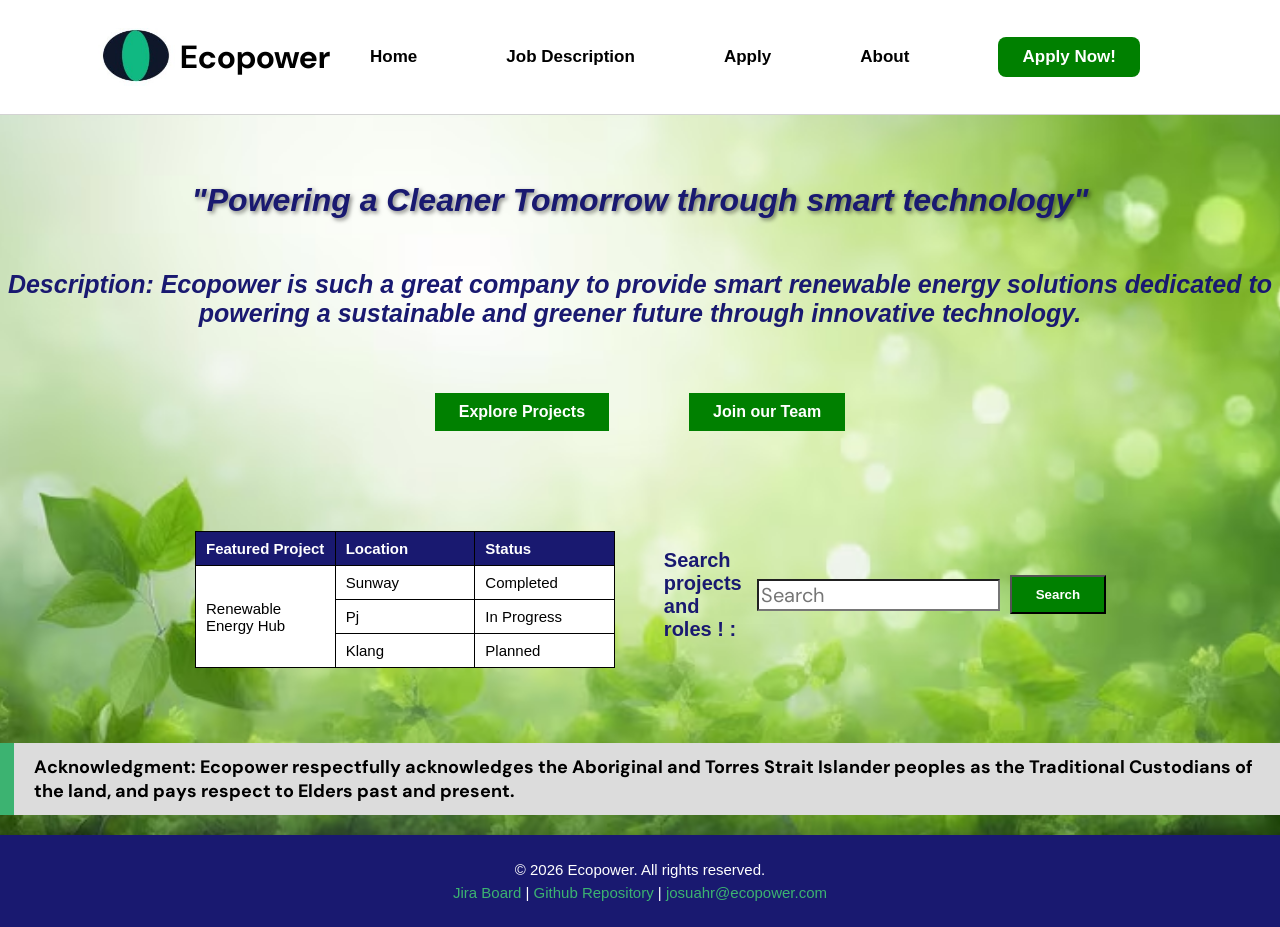
==== index.html @ cb5a56b8 "Merge branch 'main' of https://github.com/ChongYeeSan/COS10026-Web_Technology_Project_Part1" ====
<!DOCTYPE html>
<html lang="en">
<head>
  <link href="css/styles.css" rel="stylesheet">
  <meta charset="utf-8" />
  <meta name="viewport" content="width=device-width, initial-scale=1.0" />
  <meta name="description" content="Ecopower renewable energy solutions and career website."  />
  <meta name="keywords" content="HTML5, renewable energy, Ecopower, jobs" />
  <meta name="author" content="Group 03 Team Members"  />
  <title>Ecopower - Home</title>

<style>.hero-banner h2 { text-shadow: 2px 2px 4px rgba(5, 5, 2, 0.5); }</style>

</head>

<body>
  
  <header class="site-header fluid">
    <div class="header-container navbar ">
    <div class="brand-group">

    <img src="images/logo.png" alt="Ecopower Logo" class="logo-img">
    <h1 class="brand-title" style="color:black; margin:0;">Ecopower</h1>
    </div>

     <nav  class="nav-links-group">
       <a href="index.html">Home</a>
      <a href="jobs.html">Job Description</a> 
      <a href="apply.html">Apply</a> 
     <a href="about.html">About</a> 
  
    
      <a href="apply.html" class="btn-green">Apply Now!</a>
    
     </nav>
    </div>
  </header>


    <section class="hero-banner">
      <h2><em>"Powering a Cleaner Tomorrow through smart technology"</em></h2>
      <p>Description: Ecopower is such a great company to provide smart renewable energy solutions dedicated to powering a sustainable and greener future through innovative technology.</p>
      <div class="hero-btn-grp" >
     <a href="about.html" class="hero-btn">Explore Projects</a>
      <a href="jobs.html" class="hero-btn">Join our Team</a>
    </div>
    </section>

<div class="search-table-row">

     <table class="data-table">
<thead>
  <tr>
    <th>Featured Project</th>
    <th>Location</th>
    <th>Status</th>

    
  </tr>
  
</thead>
<tbody>
  <tr>
    <td rowspan="3"  >Renewable Energy Hub</td>
     <td>Sunway</td>
      <td>Completed</td>
      
  </tr>
  <tr>
 
    <td>Pj</td>
     <td>In Progress</td>
     
    </tr>
  <tr>
    
    <td>Klang</td>
    <td>Planned</td>
    
  </tr>
</tbody>
  </table> 
 
  <section class="search-section">
  
  <h3>Search projects and roles ! :</h3>
    <form action="jobs.html" method ="get" class="search-box">
    <label for="search-input" class="visually-hidden">Search projects and roles</label>
    <input type="text" id="search-input" name="query" placeholder="Search" >
        <button type="submit" class="hero-btn">Search</button>

   </form>
 </section>
</div>

 <div class="ack-box">
  <p><strong>Acknowledgment:</strong>
Ecopower respectfully acknowledges the Aboriginal and Torres Strait Islander peoples as the Traditional Custodians of the land, and pays respect to Elders past and present.
 </div>

<footer class="site-footer ">
  <div class="footer-container">
    <p>&copy; 2026 Ecopower. All rights reserved.</p>
    <p>
      <a href="https://cos10026group3.atlassian.net/jira/software/projects/SPRINT/boards/2/backlog" target="_blank">Jira Board</a> |
      <a href="https://github.com/ChongYeeSan/COS10026-Web_Technology_Project_Part1.git" target="_blank">Github Repository</a> |
      <a href="mailto:josuahr@ecopower.com">josuahr@ecopower.com</a>
    </p>
  </div>
</footer>
</body>
</html>
---- css/styles.css ----
/*1 google font*/
 @import url('https://fonts.googleapis.com/css2?family=DM+Sans:ital,opsz,wght@0,9..40,100..1000;1,9..40,100..1000&family=JetBrains+Mono:ital,wght@0,100..800;1,100..800&display=swap');
 
  /*2base styles*/
 body{margin: 0;
    min-height: 100vh;
    background-image: url('../images/eco-green.png');
    background-size: cover;
    background-position: center;
    background-repeat: no-repeat;
    background-attachment: fixed;
    font-family: 'DM Sans', sans-serif;}

 h1 {  color:  black;
     font-size: 2em;
     font-weight: bold;
     font-family: 'DM Sans', sans-serif; }

 .fluid{width: 100%;}

 /*3 header and navigation*/

 .site-header {
    background-color: white;
    border-bottom: 1px solid lightgrey;
    padding: 12px 0;}

.brand-group{display:flex;
    align-items: center;}

.logo-img{width: 90px;
    height: 90px;
    object-fit: contain;}

nav a { color: black;
    font-weight:bold;
    text-decoration: none;}
 .header-container{
    display:flex;
    justify-content: space-between;
    align-items: center;
 }

.nav-links-group{
    display:flex;
    align-items:center;
    gap: 30px;
    margin-left: 40px;
    flex: 1;
    justify-content: space-between;}


.btn-green
   {background-color: green;
    color:white;
    padding: 10px 24px;
    font-weight:bold;
    border-radius: 8px;
    display:inline-block;
    text-decoration: none;
margin-right: 50px;}


 /*4 hero banner & buttons*/

.hero-banner {
    display: flex;
    flex-direction: column;
    align-items: center;
    padding: 20px 0;
    text-align: center;
    width: 100%;
    margin:20px 0;
    border-radius: 4px;}

.hero-banner h2 {
    font-size: 2em;
    font-weight: bold;
    font-style: italic;
    color: midnightblue;}

.hero-banner p{font-size: 25px;
    font-style: italic;
    font-weight: bold;
    color: midnightblue;}


.hero-btn-grp{
    display: flex;
        justify-content:center;
        gap:80px;
    margin-top: 40px;}

.hero-btn{
        background-color: green;
         color:white;
        padding:10px 24px;
        font-weight: bold;
        text-decoration: none;}

 /*5 search section and table*/

.search-table-row{display:flex;
    flex-direction: row;
    align-items: center;
    justify-content: center;
    gap: 70px;
    width: 100%;
    margin:20px 0;
    padding: 0 20px;}

.search-table-row .search-section
{flex: 1;
max-width: 400px;
margin:0;}

.search-section{
    display :flex;
    justify-content: center;
    gap: 15px;
    align-items:center;
   padding:25px 0;}

.search-section h3{font-size: 20px;
font-weight: bold;
margin: 0;
color:midnightblue;}

.search-box{display:flex;
    align-items: center;
    gap: 10px;}

.search-box input{display:inline-block;
outline: none;
background: white;
font-size: 20px;
font-family: 'DM Sans', sans-serif;
cursor: pointer;}

.data-table{width:420px;
border-collapse:collapse;
text-align: left;
background-color:white;
font-size: 16px;
margin-top: 60px;
margin-bottom: 50px;}


.data-table th{background-color: midnightblue ;
color:white;
border:1px solid black;
padding: 8px 10px;
font-size: 15px;   }

.data-table td{
    border: 1px solid black;
    padding: 8px 10px;
    font-size: 15px;
    color: black;
    width:30%}

.data-table tbody tr{border-bottom:1px solid lightgray;
                    transition:background-color 0.2s ease;}

.data-table tbody tr:hover{
    background-color:aliceblue;}

/*6 acknowledgment box & footer*/

.ack-box {
    background-color: gainsboro;
    border-left: 14px solid mediumseagreen;
    padding:12px 20px;
    width: 100%;
    margin-top: 25px;
    margin-bottom: 20px;}

.ack-box p{margin: 0;
font-size: 18px;
font-weight: bold;
color: black;
font-style: normal;
font-family: 'DM Sans', sans-serif;}

.site-footer{background-color: midnightblue;
    width: 100%;
    margin-top:10px;
    padding:20px 0;
    text-align: center;
    margin-bottom: 0px;}

.footer-container{max-width: 960px;
margin: 0 auto ;
text-align: center;}

.footer-container p{
    color:white ;
   font-size: 15px;
   font-style:normal ;
   font-weight: normal ;
   margin: 6px 0;}

.footer-container a{color: mediumseagreen ;
    text-decoration: none;
    font-style: normal ;
    font-weight: normal ;}

.footer-container a:hover{
    text-decoration: underline;}

/*7 Accessibility & utilities*/

.visually-hidden{position: absolute;
    width: 1px;
    height: 1px;
    padding: 0;
    margin: -1px;
    overflow: hidden;
    clip: rect(0, 0, 0, 0);
    white-space: nowrap;
    border: 0;}

a:focus, button:focus, input:focus{
    outline: 3px solid mediumseagreen;
    outline-offset: 2px;}

/*8 Responsive media queries*/

@media screen and (max-width: 500px){
.nav-links-group{
    flex-direction:column;
    gap:15px;
    margin-left: 0;}

.header-container{flex-direction:column;
                  text-align: center;}
                
.hero-btn-grp{flex-direction: column;
              gap: 20px;}
            
.search-table-row{
    flex-direction: column;
    gap: 30px;
    padding: 0 10px;}

.data-table{width: 100%;
            margin-top: 20px;}}

/* ====== Apply.html CSS ====== */

/*  aligning header 1 and 2 to the center*/

h2 {
    text-align: center;
}

.apply-page main,
.apply-page .content-wrapper {
    max-width: 960px;
    margin: 0 auto;
    padding: 0 20px;
}

/* adds a curve and spacing inside the container and outside */
.apply-page form {
    background-color: gainsboro;
    border-radius: 20px;
    padding: 30px 40px;
    margin: 30px auto;
    max-width: 700px;
}

/* container is flexible and allows the
info to be row or column  */
.form-group {
    display: flex;
    flex-direction: column;
    margin-bottom: 18px;
}

/* styling of each label text */
.form-group label {
    font-weight: bold;
    margin-bottom: 6px;
    font-size: 15px;
    color: black;
}

/* attributes which are text and non text attributes are styled differently */
/* textarea has a light gray borderline*/
/* upon clicking on one of the text bar it will outline black */
.form-group input[type="text"],
.form-group input[type="date"],
.form-group input[type="number"],
.form-group input[type="email"],
.form-group input[type="tel"],
.form-group select,
/* textarea dont have a default green because it doesnt support pattern
attribute and only pattern validated feild get the green outline */
.form-group textarea:focus {
    padding: 10px 12px;
    border: 1px solid lightgray;
    border-radius: 6px;
    font-size: 15px;
    font-family: 'DM Sans', sans-serif;
    background-color: white;
    transition: border-color 0.2s ease;
}

.form-group input[type="date"]::-webkit-calendar-picker-indicator {
    display: none;
    -webkit-appearance: none;
}

/* adds curves to the border and padding to gender  */
fieldset.form-group {
    border: 1px solid lightgray;
    border-radius: 6px;
    padding: 14px 14px;
    background-color: white;
}

/* legends are bolded */
fieldset.form-group legend {
    font-weight: bold;
    color: black;
    padding: 0 6px;
}

/* label for gender and skill list are slightly bolded */
fieldset.form-group label {
    display: inline;
    font-weight: normal;
    margin-right: 20px;
    color: black;
}

/* navy color to the radio and checkbox */
fieldset.form-group input[type="radio"],
fieldset.form-group input[type="checkbox"] {
    margin-right: 6px;
    accent-color: navy;
}

.gender-fieldset {
    display: flex;
    flex-direction: column;
    gap: 10px;
    border: 1px solid lightgray;
    border-radius: 6px;
    padding: 14px 14px;
    background-color: white;
}

.gender-fieldset legend {
    font-weight: bold;
    color: black;
    padding: 0 6px;
}

.skills-fieldset {
    display: flex;
    flex-direction: column;
    gap: 10px;
}

.skill-item {
    display: flex;
    align-items: center;
    gap: 10px;
}

.skill-item label {
    margin: 0;
}

.form-group input[type="submit"],
.form-group input[type="reset"] {
    padding: 10px 28px;
    font-weight: bold;
    font-family: 'DM Sans', sans-serif;
    border: none;
    border-radius: 8px;
    cursor: pointer;
    margin-right: 12px;
}

.form-group input[type="submit"] {
    background-color: mediumseagreen;
    color: white;
}

.form-group input[type="submit"]:hover {
    background-color: seagreen;
}

.form-group input[type="reset"] {
    background-color: white;
    color: midnightblue;
    border: 1px solid lightgray;
}

.form-group input[type="reset"]:hover {
    background-color: aliceblue;
}

/* ====== About.html CSS ===== */
/*General*/
*{
    box-sizing: border-box;
}

body{
    margin:0;
    font-family: Arial, snas-serif;
    background-color: #f5f5f5;
    color: black
}

/*Header*/
header{
    background-color: white;
    padding: 12px 0px;
    border-bottom:1px solid #ddd;
}

.navbar{
    max-width: 1100px;
    margin:0 auto;

    display: flex;
    align-items:center;
    justify-content: space-between;
}

.center-img {
  display: block;       
  margin-left: auto;    
  margin-right: auto;
  width: 300px;         
}

/*Logo+Company Name4*/
.logo{
    display:flex;
    align-items: center;
    gap: 15px;
}

.logo img{
    width: 90px;
    height: 90px;
    object-fit: contain;
}

.logo span{
    font-size:38px;
    font-weight: 800;
    color:black;
}

/*LOGO SHAPE*/
.logo-shape{
    width:55px;
    height: 55px;
    border-radius: 50%;

    background: linear-gradient(
        to right,
        #26343a 0%,
        #26343a 45%,
        #43c77a 45%,
        #43c77a 65%,
        #26343a 65%,
        #26343a 100%,
    );
}

/* Menu*/
nav{
    display:flex;
    align-items:center;
    gap: 18px;
}

nav a {
    text-decoration: none;
    color:black;
    font-size:17px;
    font-weight:bold;
}

/*Apply Now Button*/
.apply-button{
    text-decoration:none;
    background-color:#10B981;
    color:white;
    padding: 10px 20px;
    border-radius: 25px;
    font-size:17px;
    font-weight: bold;
    font-style: italic;
}

/*Main Content*/

main{
    width: 90%;
    max-width: 1000px;
    margin: 25px auto;
}

/*About title*/
.about-title-box{
    color: black;
    padding: 20px;
    text-align: center;
    margin-bottom: 20px 0;
}

.about-title-box h1{
    margin: 0 0 10px 0;
    font-size: 28px;
}

.about-title-box h2{
    margin: 0;
    font-size: 20px;
    font-style:italic;
    font-weight: bold;
}

/*Section title*/
.section-title{
    font-size: 24px;
    margin-top: 30px;
}

/*Mission*/
.mission h2{
    font-size: 24px;
}

.mission-box{
    background-color: #e5e5e5;
    padding: 25px;
    min-height: 100px;
    margin-left: 0;
    margin-right: 0;
}

.mission-box p{
    margin: 0;
    font-size: 17px;
    line-height: 1.6;
}

/*Grey boxes*/
.grey-box{
    background-color: #e5e5e5;
    padding:20px 30px;
    margin-top: 10px;
    border-radius: 3px;
    line-height: 1.6;
}

/*Definition list*/
dt{
    font-weight: bold;
    margin-top: 15px;
    color: black;
}

dd{
    margin-left: 20px;
}

/*Group photo*/
.group-photo{
    background-color: #e5e5e5;
    padding: 20px;
    text-align: center;
    margin: 0;
}

.group-photo img{
    max-width: 100%;
    height:auto;
}

.group-photo figcaption{
    margin-top: 10px;
    font-style: italic;
}

/*Table*/
table{
    width: 100%;
    border-collapse: collapse;
    background-color: white;
    margin-top: 10px;
}

caption{
    background-color:#6cf3b2;
    padding: 15px;
    font-size: 20px;
    font-weight: bold;
    text-align: left;
}

th{
    background-color: #62b286;
    font-weight: bold;
}

th,
td{
    border:1px solod #a0e0c7;
    padding: 15px;
    text-align: left;
}

/*Footer*/
footer{
    text-align: center;
    padding: 20px;
    margin-top: 40px;
    background-color: navy;
    color:white;
}



/* ====== jobs.html CSS ===== */

/* this is the sidebox with recquirement 25% width */
aside{
    float: right;
    width: 25%;
    background-color: gainsboro;
    border: 2px solid midnightblue;
    box-sizing: border-box;
    box-shadow: 10px 10px 5px gray;
}

/* This is job section box styling */
.job_section {
    float: left;
    width: 60%;
    background-color: gainsboro;
    border: 8px solid mediumseagreen;
    box-sizing: border-box;
    box-shadow: 10px 10px 5px gray;
    margin-bottom: 30px;
}

/* This is to style the unorder list into square shape */
ul {
    list-style-type : square;
}
/* This is to change the word colour of all paragraphs into black color */
 p {
    color: black;
}

/* The word job description to be in center  */
#job_description{
    text-align: center;
}

/* This is to underline and situated on left side to all the heading word in job section and aside */
.heading {
    text-decoration: underline;
    text-align: left;
}

.centered_heading{
    text-decoration: overline;
    text-align: center;
    font-style: italic;
}

/* This is to clear the float box so that acknowledge part can situated at bottom */
.ack{
     background-color: gainsboro;
    border-left: 14px solid mediumseagreen;
    padding:12px 20px;
    width:100%;
    margin-top: 25px;
    margin-bottom:40px;
    clear:both;
}
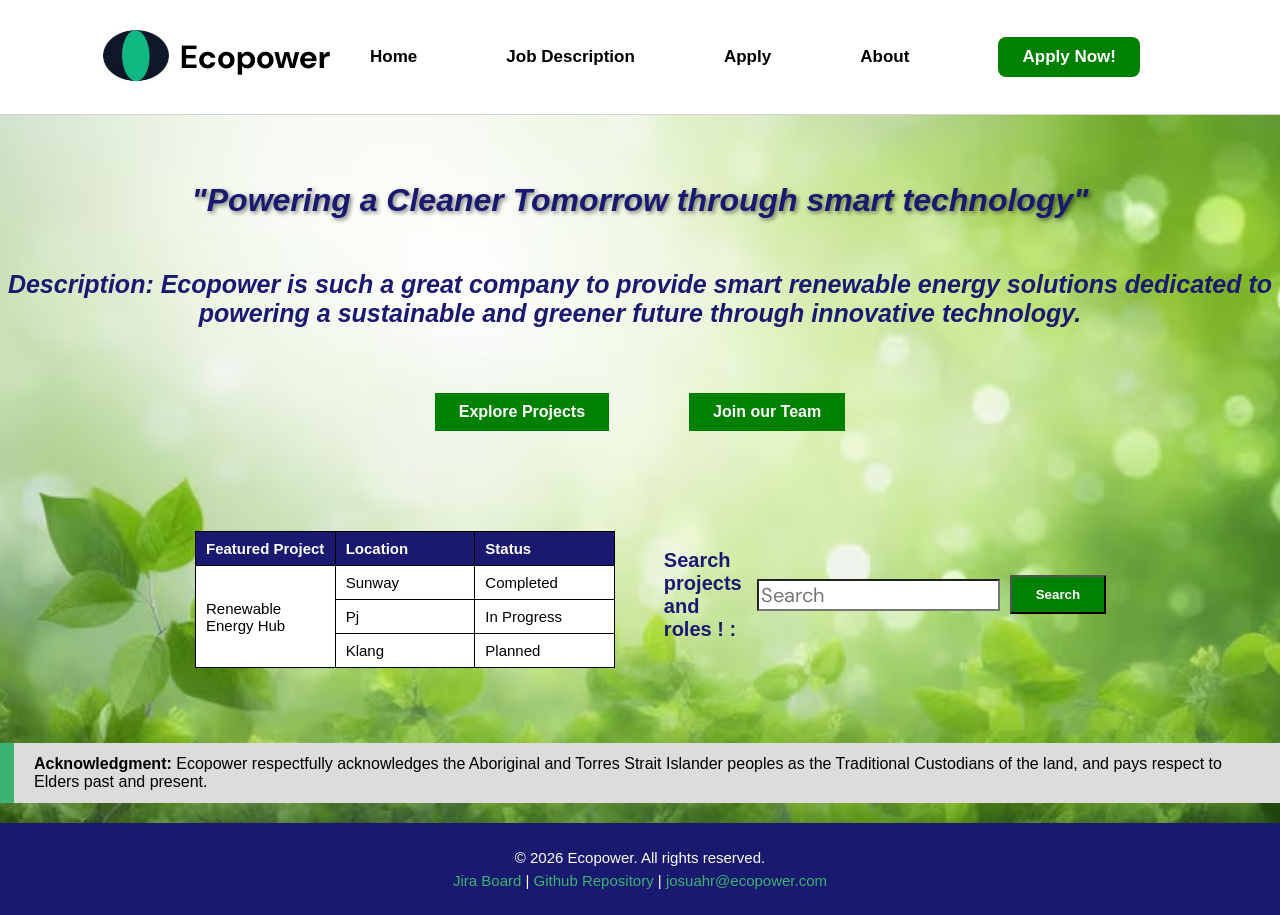
==== commit 5e64080c: "corrected minor mistake" ====
--- a/index.html
+++ b/index.html
@@ -94,7 +94,7 @@
 </div>
 
  <div class="ack-box">
-  <p><strong>Acknowledgment:</strong>
+  <strong>Acknowledgment:</strong>
 Ecopower respectfully acknowledges the Aboriginal and Torres Strait Islander peoples as the Traditional Custodians of the land, and pays respect to Elders past and present.
  </div>
 
--- a/css/styles.css
+++ b/css/styles.css
@@ -50,7 +50,6 @@
     flex: 1;
     justify-content: space-between;}
 
-
 .btn-green
    {background-color: green;
     color:white;
@@ -61,7 +60,6 @@
     text-decoration: none;
 margin-right: 50px;}
 
-
  /*4 hero banner & buttons*/
 
 .hero-banner {
@@ -84,7 +82,6 @@
     font-style: italic;
     font-weight: bold;
     color: midnightblue;}
-
 
 .hero-btn-grp{
     display: flex;
@@ -145,7 +142,6 @@
 font-size: 16px;
 margin-top: 60px;
 margin-bottom: 50px;}
-
 
 .data-table th{background-color: midnightblue ;
 color:white;
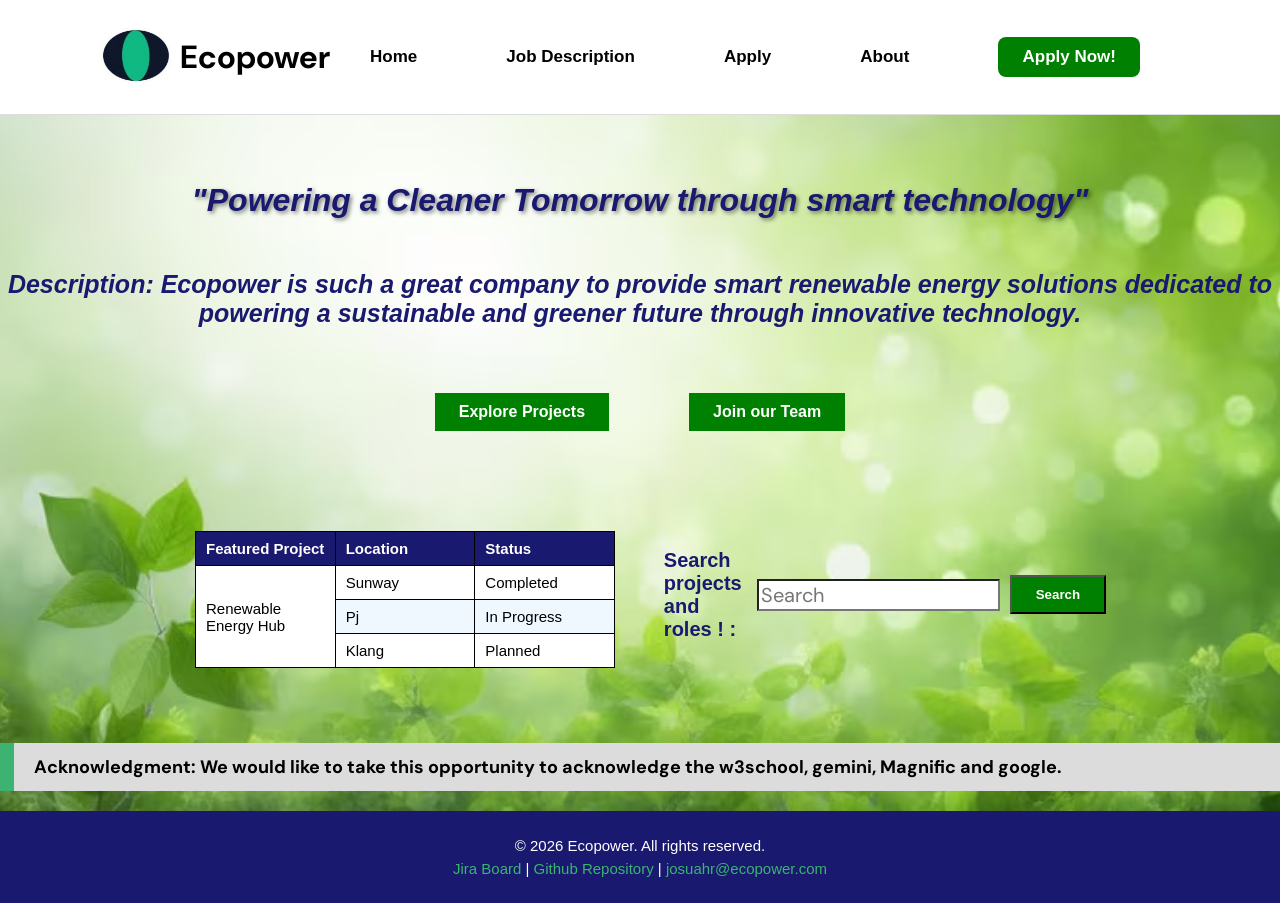
==== commit 67426e3b: "- remove the fonts on apply and jobs page - removed :focus on line 296 as it is giving border issues" ====
--- a/index.html
+++ b/index.html
@@ -24,10 +24,10 @@
     </div>
 
      <nav  class="nav-links-group">
-       <a href="index.html">Home</a>
-      <a href="jobs.html">Job Description</a> 
-      <a href="apply.html">Apply</a> 
-     <a href="about.html">About</a> 
+        <a href="index.html">Home</a>
+        <a href="jobs.html">Job Description</a> 
+        <a href="apply.html">Apply</a> 
+        <a href="about.html">About</a> 
   
     
       <a href="apply.html" class="btn-green">Apply Now!</a>
@@ -37,6 +37,8 @@
   </header>
 
 
+
+  
     <section class="hero-banner">
       <h2><em>"Powering a Cleaner Tomorrow through smart technology"</em></h2>
       <p>Description: Ecopower is such a great company to provide smart renewable energy solutions dedicated to powering a sustainable and greener future through innovative technology.</p>
@@ -94,8 +96,8 @@
 </div>
 
  <div class="ack-box">
-  <strong>Acknowledgment:</strong>
-Ecopower respectfully acknowledges the Aboriginal and Torres Strait Islander peoples as the Traditional Custodians of the land, and pays respect to Elders past and present.
+  <p><strong>Acknowledgment:</strong>
+We would like to take this opportunity to acknowledge the w3school, gemini, Magnific and google.  </p>
  </div>
 
 <footer class="site-footer ">
--- a/css/styles.css
+++ b/css/styles.css
@@ -23,7 +23,7 @@
 
  .site-header {
     background-color: white;
-    border-bottom: 1px solid lightgrey;
+    border-bottom: 1px solid #ddd;
     padding: 12px 0;}
 
 .brand-group{display:flex;
@@ -36,11 +36,6 @@
 nav a { color: black;
     font-weight:bold;
     text-decoration: none;}
- .header-container{
-    display:flex;
-    justify-content: space-between;
-    align-items: center;
- }
 
 .nav-links-group{
     display:flex;
@@ -49,6 +44,43 @@
     margin-left: 40px;
     flex: 1;
     justify-content: space-between;}
+
+ /*4 hero banner & buttons*/
+
+.hero-banner {
+    display: flex;
+    flex-direction: column;
+    align-items: center;
+    padding: 20px 0;
+    text-align: center;
+    width: 100%;
+    margin:20px 0;
+    border-radius: 4px;}
+
+.hero-banner h2 {
+    font-size: 2em;
+    font-weight: bold;
+    font-style: italic;
+    color: midnightblue;}
+
+.hero-banner p{font-size: 25px;
+    font-style: italic;
+    font-weight: bold;
+    color: midnightblue;}
+
+
+.hero-btn-grp{
+    display: flex;
+        justify-content:center;
+        gap:80px;
+    margin-top: 40px;}
+
+.hero-btn{
+        background-color: green;
+         color:white;
+        padding:10px 24px;
+        font-weight: bold;
+        text-decoration: none;}
 
 .btn-green
    {background-color: green;
@@ -60,42 +92,6 @@
     text-decoration: none;
 margin-right: 50px;}
 
- /*4 hero banner & buttons*/
-
-.hero-banner {
-    display: flex;
-    flex-direction: column;
-    align-items: center;
-    padding: 20px 0;
-    text-align: center;
-    width: 100%;
-    margin:20px 0;
-    border-radius: 4px;}
-
-.hero-banner h2 {
-    font-size: 2em;
-    font-weight: bold;
-    font-style: italic;
-    color: midnightblue;}
-
-.hero-banner p{font-size: 25px;
-    font-style: italic;
-    font-weight: bold;
-    color: midnightblue;}
-
-.hero-btn-grp{
-    display: flex;
-        justify-content:center;
-        gap:80px;
-    margin-top: 40px;}
-
-.hero-btn{
-        background-color: green;
-         color:white;
-        padding:10px 24px;
-        font-weight: bold;
-        text-decoration: none;}
-
  /*5 search section and table*/
 
 .search-table-row{display:flex;
@@ -143,6 +139,9 @@
 margin-top: 60px;
 margin-bottom: 50px;}
 
+.data-table thead tr{background-color:midnightblue;
+color:white}
+
 .data-table th{background-color: midnightblue ;
 color:white;
 border:1px solid black;
@@ -158,6 +157,9 @@
 
 .data-table tbody tr{border-bottom:1px solid lightgray;
                     transition:background-color 0.2s ease;}
+
+.data-table tbody tr:nth-of-type(even){
+    background-color:aliceblue;}
 
 .data-table tbody tr:hover{
     background-color:aliceblue;}
@@ -283,9 +285,6 @@
     color: black;
 }
 
-/* attributes which are text and non text attributes are styled differently */
-/* textarea has a light gray borderline*/
-/* upon clicking on one of the text bar it will outline black */
 .form-group input[type="text"],
 .form-group input[type="date"],
 .form-group input[type="number"],
@@ -294,10 +293,10 @@
 .form-group select,
 /* textarea dont have a default green because it doesnt support pattern
 attribute and only pattern validated feild get the green outline */
-.form-group textarea:focus {
+.form-group textarea {
     padding: 10px 12px;
     border: 1px solid lightgray;
-    border-radius: 6px;
+    border-radius: 10px;
     font-size: 15px;
     font-family: 'DM Sans', sans-serif;
     background-color: white;
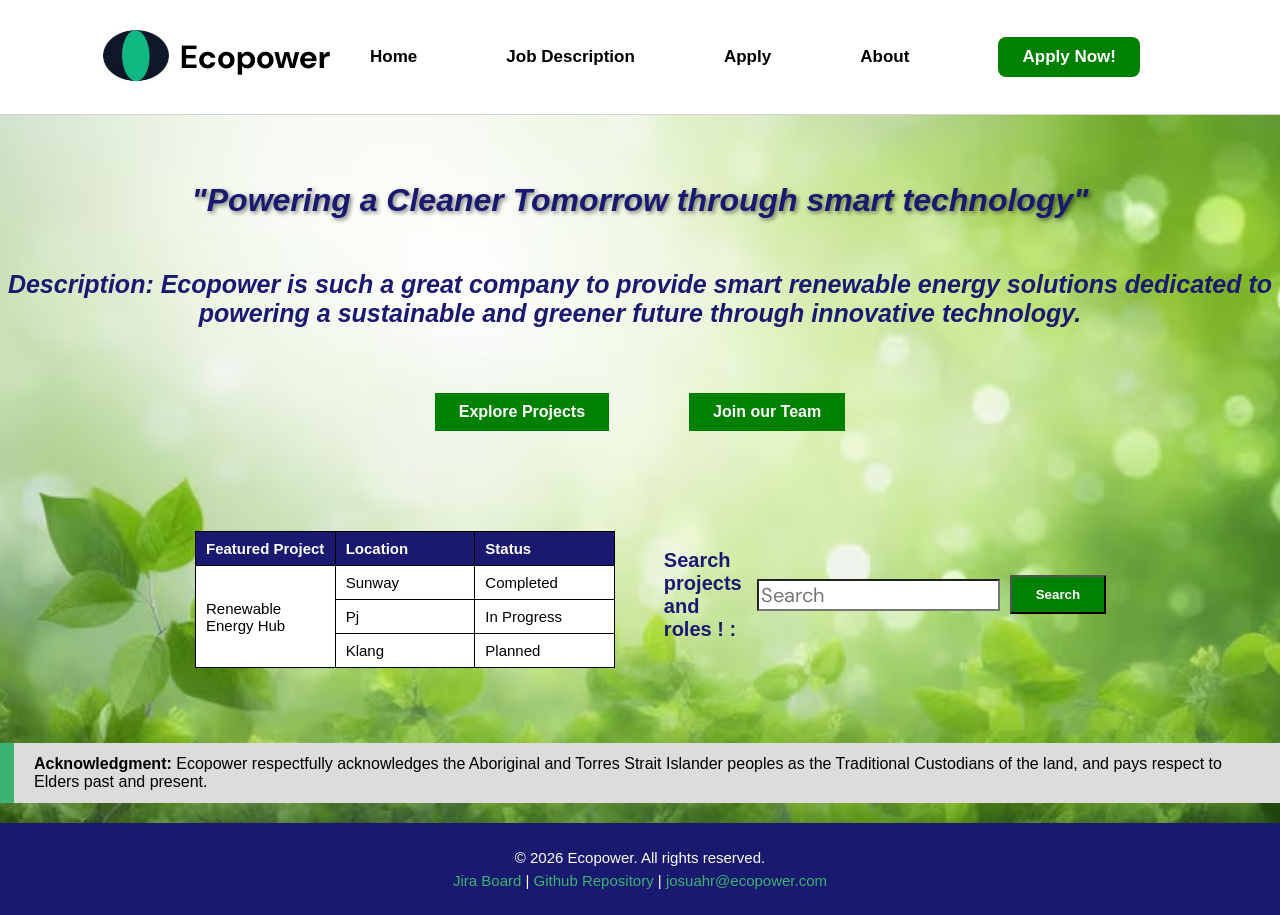
==== commit 9cbd8989: "Merge branch 'main' of https://github.com/ChongYeeSan/COS10026-Web_Technology_Project_Part1" ====
--- a/index.html
+++ b/index.html
@@ -37,8 +37,6 @@
   </header>
 
 
-
-  
     <section class="hero-banner">
       <h2><em>"Powering a Cleaner Tomorrow through smart technology"</em></h2>
       <p>Description: Ecopower is such a great company to provide smart renewable energy solutions dedicated to powering a sustainable and greener future through innovative technology.</p>
@@ -96,8 +94,8 @@
 </div>
 
  <div class="ack-box">
-  <p><strong>Acknowledgment:</strong>
-We would like to take this opportunity to acknowledge the w3school, gemini, Magnific and google.  </p>
+  <strong>Acknowledgment:</strong>
+Ecopower respectfully acknowledges the Aboriginal and Torres Strait Islander peoples as the Traditional Custodians of the land, and pays respect to Elders past and present.
  </div>
 
 <footer class="site-footer ">
--- a/css/styles.css
+++ b/css/styles.css
@@ -23,7 +23,7 @@
 
  .site-header {
     background-color: white;
-    border-bottom: 1px solid #ddd;
+    border-bottom: 1px solid lightgrey;
     padding: 12px 0;}
 
 .brand-group{display:flex;
@@ -36,6 +36,11 @@
 nav a { color: black;
     font-weight:bold;
     text-decoration: none;}
+ .header-container{
+    display:flex;
+    justify-content: space-between;
+    align-items: center;
+ }
 
 .nav-links-group{
     display:flex;
@@ -44,43 +49,6 @@
     margin-left: 40px;
     flex: 1;
     justify-content: space-between;}
-
- /*4 hero banner & buttons*/
-
-.hero-banner {
-    display: flex;
-    flex-direction: column;
-    align-items: center;
-    padding: 20px 0;
-    text-align: center;
-    width: 100%;
-    margin:20px 0;
-    border-radius: 4px;}
-
-.hero-banner h2 {
-    font-size: 2em;
-    font-weight: bold;
-    font-style: italic;
-    color: midnightblue;}
-
-.hero-banner p{font-size: 25px;
-    font-style: italic;
-    font-weight: bold;
-    color: midnightblue;}
-
-
-.hero-btn-grp{
-    display: flex;
-        justify-content:center;
-        gap:80px;
-    margin-top: 40px;}
-
-.hero-btn{
-        background-color: green;
-         color:white;
-        padding:10px 24px;
-        font-weight: bold;
-        text-decoration: none;}
 
 .btn-green
    {background-color: green;
@@ -92,6 +60,42 @@
     text-decoration: none;
 margin-right: 50px;}
 
+ /*4 hero banner & buttons*/
+
+.hero-banner {
+    display: flex;
+    flex-direction: column;
+    align-items: center;
+    padding: 20px 0;
+    text-align: center;
+    width: 100%;
+    margin:20px 0;
+    border-radius: 4px;}
+
+.hero-banner h2 {
+    font-size: 2em;
+    font-weight: bold;
+    font-style: italic;
+    color: midnightblue;}
+
+.hero-banner p{font-size: 25px;
+    font-style: italic;
+    font-weight: bold;
+    color: midnightblue;}
+
+.hero-btn-grp{
+    display: flex;
+        justify-content:center;
+        gap:80px;
+    margin-top: 40px;}
+
+.hero-btn{
+        background-color: green;
+         color:white;
+        padding:10px 24px;
+        font-weight: bold;
+        text-decoration: none;}
+
  /*5 search section and table*/
 
 .search-table-row{display:flex;
@@ -139,9 +143,6 @@
 margin-top: 60px;
 margin-bottom: 50px;}
 
-.data-table thead tr{background-color:midnightblue;
-color:white}
-
 .data-table th{background-color: midnightblue ;
 color:white;
 border:1px solid black;
@@ -157,9 +158,6 @@
 
 .data-table tbody tr{border-bottom:1px solid lightgray;
                     transition:background-color 0.2s ease;}
-
-.data-table tbody tr:nth-of-type(even){
-    background-color:aliceblue;}
 
 .data-table tbody tr:hover{
     background-color:aliceblue;}
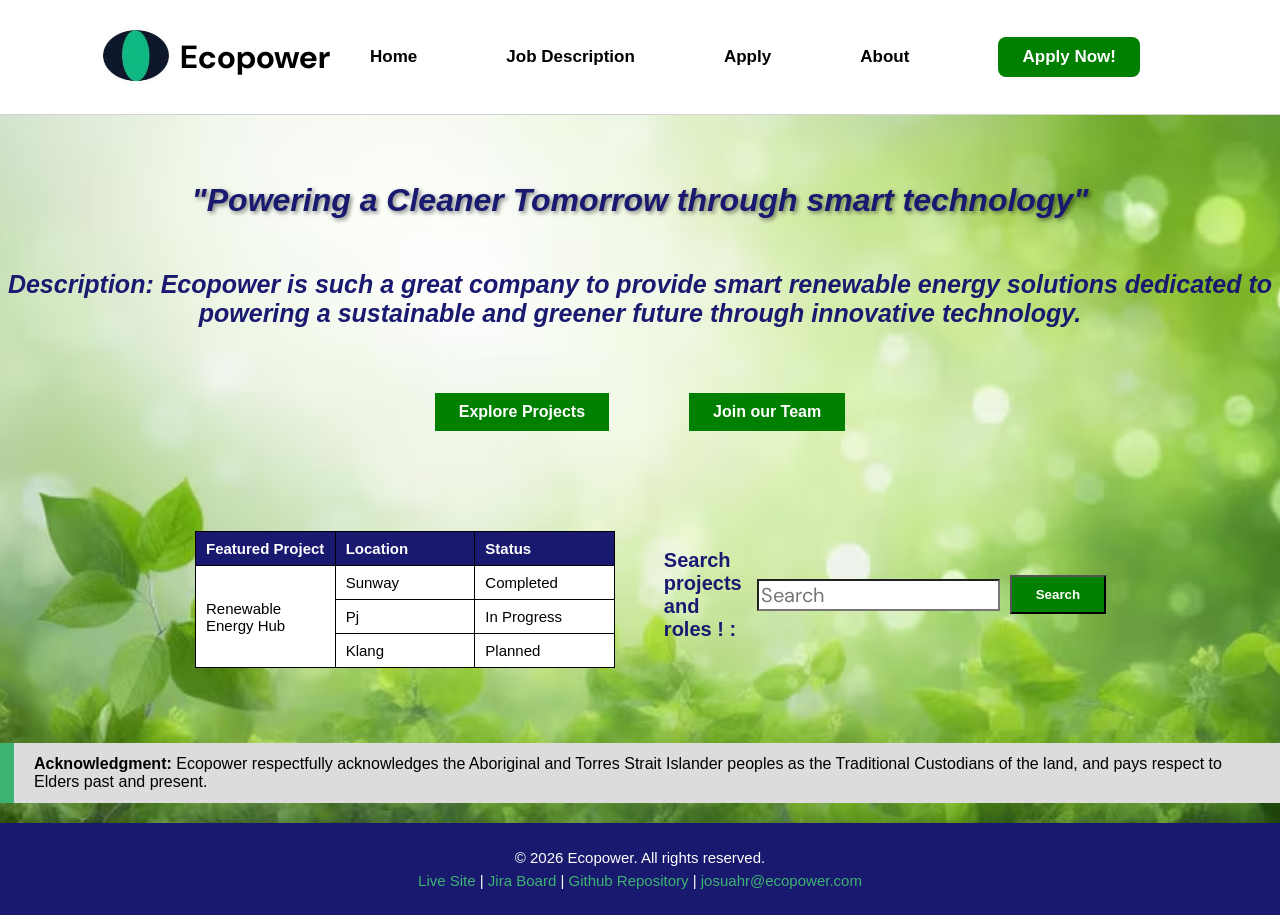
==== commit 110a07d1: "added a live site link in index footer section" ====
--- a/index.html
+++ b/index.html
@@ -95,13 +95,14 @@
 
  <div class="ack-box">
   <strong>Acknowledgment:</strong>
-Ecopower respectfully acknowledges the Aboriginal and Torres Strait Islander peoples as the Traditional Custodians of the land, and pays respect to Elders past and present.
+  Ecopower respectfully acknowledges the Aboriginal and Torres Strait Islander peoples as the Traditional Custodians of the land, and pays respect to Elders past and present.
  </div>
 
 <footer class="site-footer ">
   <div class="footer-container">
     <p>&copy; 2026 Ecopower. All rights reserved.</p>
     <p>
+      <a href="https://chongyeesan.github.io/COS10026-Web_Technology_Project_Part1/" target="_blank">Live Site</a> |
       <a href="https://cos10026group3.atlassian.net/jira/software/projects/SPRINT/boards/2/backlog" target="_blank">Jira Board</a> |
       <a href="https://github.com/ChongYeeSan/COS10026-Web_Technology_Project_Part1.git" target="_blank">Github Repository</a> |
       <a href="mailto:josuahr@ecopower.com">josuahr@ecopower.com</a>
--- a/css/styles.css
+++ b/css/styles.css
@@ -290,7 +290,7 @@
 .form-group input[type="tel"],
 .form-group select,
 /* textarea dont have a default green because it doesnt support pattern
-attribute and only pattern validated feild get the green outline */
+attribute and only pattern validated fields get the green outline */
 .form-group textarea {
     padding: 10px 12px;
     border: 1px solid lightgray;
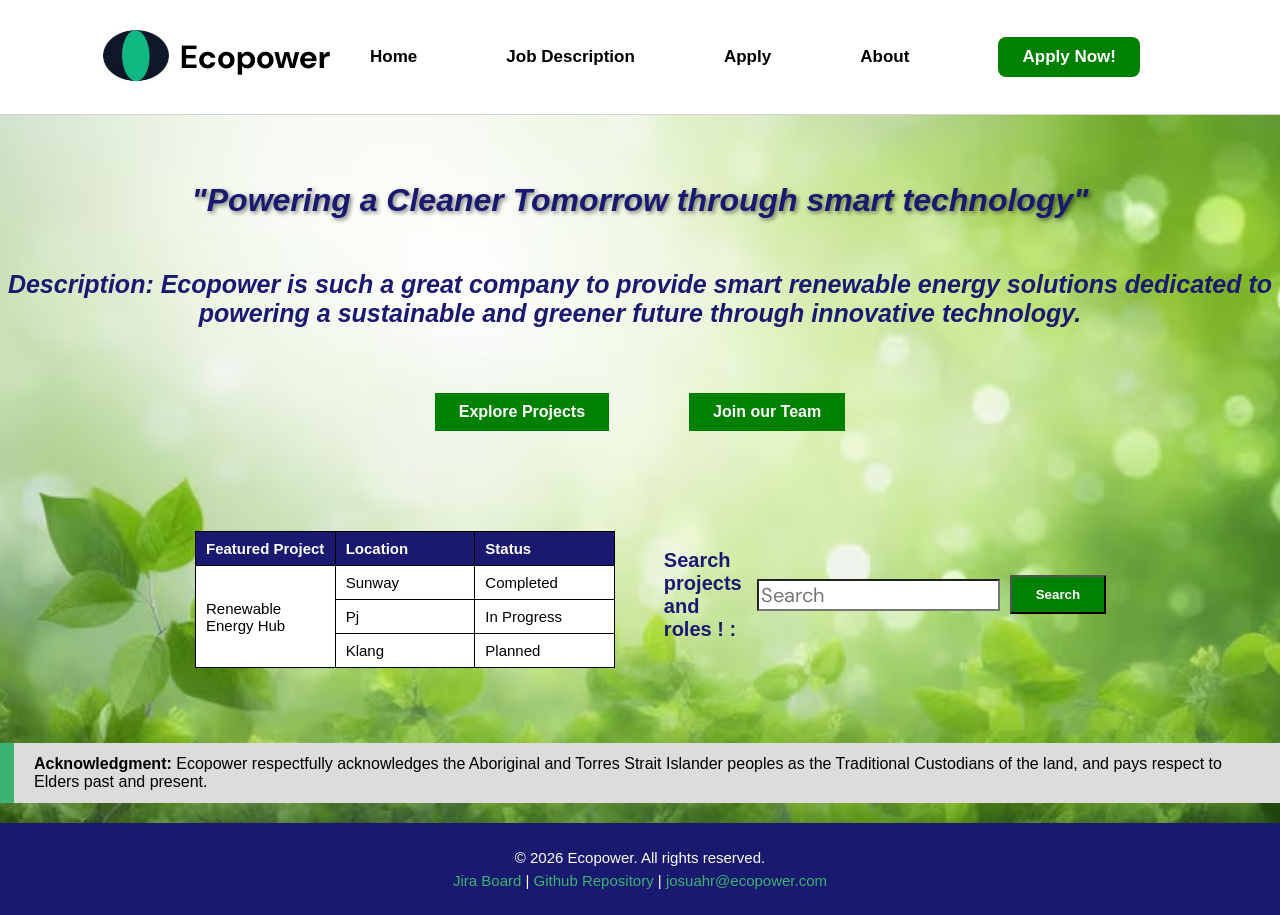
==== commit 43a9d00c: "." ====
--- a/index.html
+++ b/index.html
@@ -102,7 +102,7 @@
   <div class="footer-container">
     <p>&copy; 2026 Ecopower. All rights reserved.</p>
     <p>
-      <a href="https://chongyeesan.github.io/COS10026-Web_Technology_Project_Part1/" target="_blank">Live Site</a> |
+      
       <a href="https://cos10026group3.atlassian.net/jira/software/projects/SPRINT/boards/2/backlog" target="_blank">Jira Board</a> |
       <a href="https://github.com/ChongYeeSan/COS10026-Web_Technology_Project_Part1.git" target="_blank">Github Repository</a> |
       <a href="mailto:josuahr@ecopower.com">josuahr@ecopower.com</a>
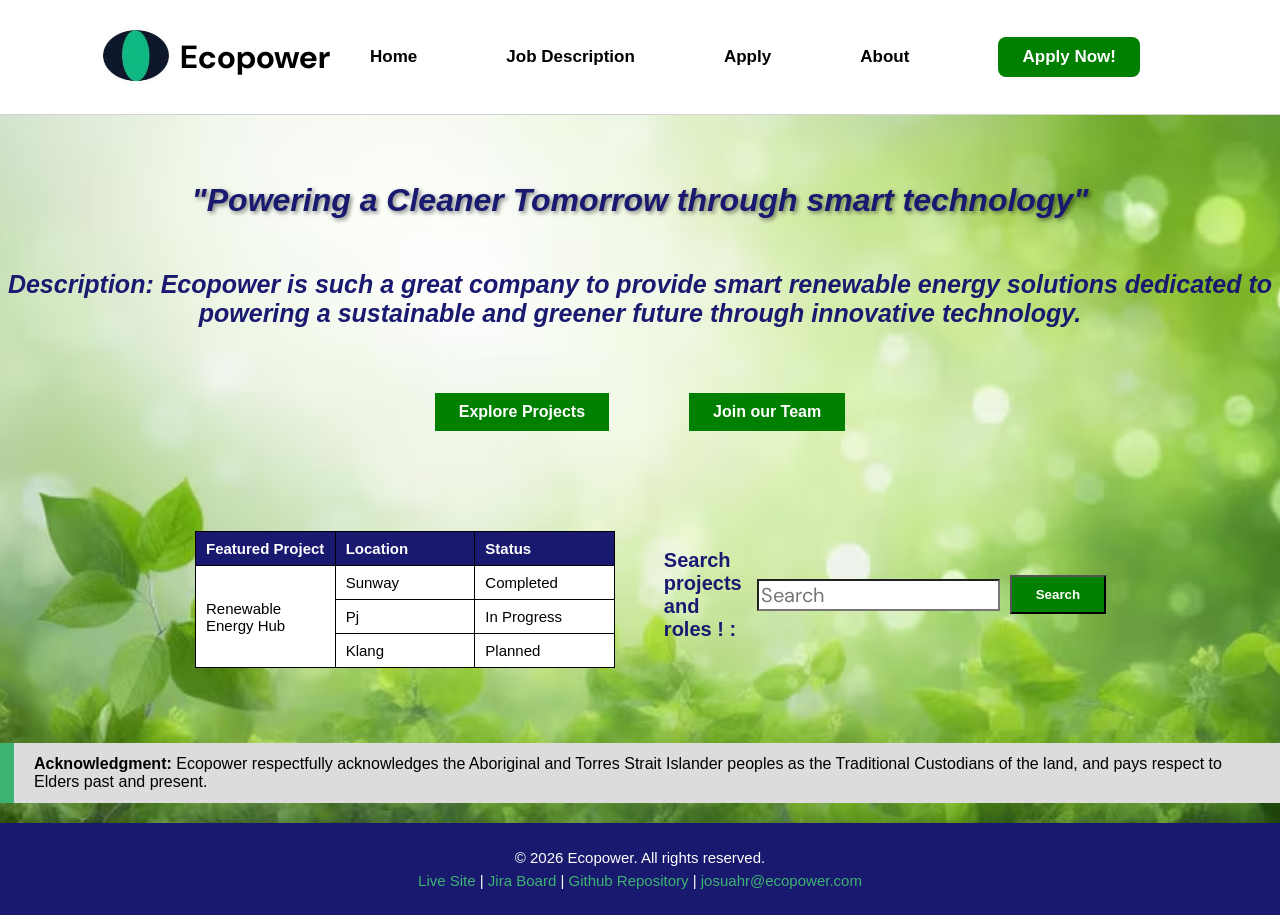
==== commit e9d530cc: "removed the previous live iste link and added a new link" ====
--- a/index.html
+++ b/index.html
@@ -102,7 +102,7 @@
   <div class="footer-container">
     <p>&copy; 2026 Ecopower. All rights reserved.</p>
     <p>
-      
+      <a href="https://chongyeesan.github.io/COS10026-Web_Technology_Project_Part1/" target="_blank">Live Site</a> |
       <a href="https://cos10026group3.atlassian.net/jira/software/projects/SPRINT/boards/2/backlog" target="_blank">Jira Board</a> |
       <a href="https://github.com/ChongYeeSan/COS10026-Web_Technology_Project_Part1.git" target="_blank">Github Repository</a> |
       <a href="mailto:josuahr@ecopower.com">josuahr@ecopower.com</a>
